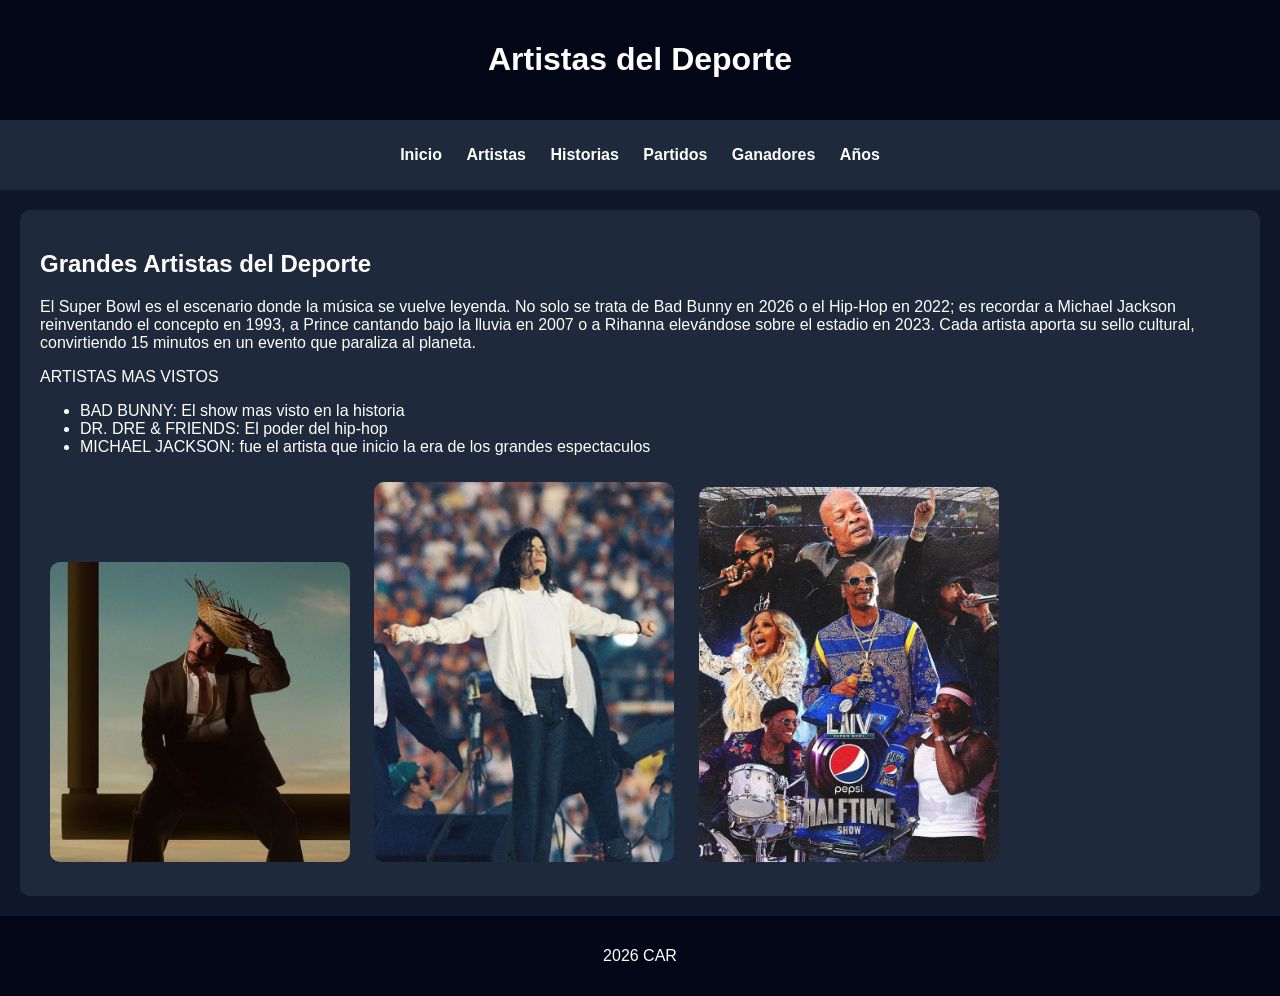
==== artistas.html @ bba03903 "Creacion de mis paginas" ====
<!DOCTYPE html>
<html lang="es">

<head>
<meta charset="UTF-8">
<title>Artistas del Deporte</title>
<link rel="stylesheet" href="estilos.css">
</head>

<body>

<header>
<h1>Artistas del Deporte</h1>
</header>

<nav>
<ul>
<li><a href="index.html">Inicio</a></li>
<li><a href="artistas.html">Artistas</a></li>
<li><a href="historias.html">Historias</a></li>
<li><a href="partidos.html">Partidos</a></li>
<li><a href="ganadores.html">Ganadores</a></li>
<li><a href="anos.html">Años</a></li>
</ul>
</nav>

<section>

<h2>Grandes Artistas del Deporte</h2>

<p>El Super Bowl es el escenario donde la música se vuelve leyenda. No solo se trata de Bad Bunny en 2026 o el Hip-Hop en 2022; es recordar a Michael Jackson reinventando el concepto en 1993, a Prince cantando bajo la lluvia en 2007 o a Rihanna elevándose sobre el estadio en 2023. Cada artista aporta su sello cultural, convirtiendo 15 minutos en un evento que paraliza al planeta.</p>

<p>ARTISTAS MAS VISTOS</p>

<ul>
<li> BAD BUNNY: El show mas visto en la historia</li>
<li> DR. DRE & FRIENDS: El poder del hip-hop</li>
<li> MICHAEL JACKSON: fue el artista que inicio la era de los grandes espectaculos</li>
</ul>

<img src="img/imagen2.jpeg" width="300">
<img src="img/jasom.jpeg" width="300">
<img src="img/imagen4.jpeg" width="300">

</section>

<footer>
<p>2026 CAR</p>
</footer>

</body>
</html>
---- estilos.css ----
body{
font-family: Arial;
margin:0;
background:#0f172a;
color:white;
}

header{
background:#020617;
text-align:center;
padding:20px;
}

nav{
background:#1e293b;
padding:10px;
text-align:center;
}

nav ul{
list-style:none;
padding:0;
}

nav ul li{
display:inline;
margin:10px;
}

nav a{
color:white;
text-decoration:none;
font-weight:bold;
}

section{
background:#1e293b;
margin:20px;
padding:20px;
border-radius:10px;
}

img{
margin:10px;
border-radius:10px;

}

table{
background:rgb(108, 126, 6);
color:rgb(122, 10, 10);
margin-top:20px;
}

form input, textarea{
width:250px;
padding:5px;
}

button{
padding:10px 20px;
background:#2563eb;
color:white;
border:none;
border-radius:5px;
}

footer{
background:#020617;
text-align:center;
padding:15px;
}
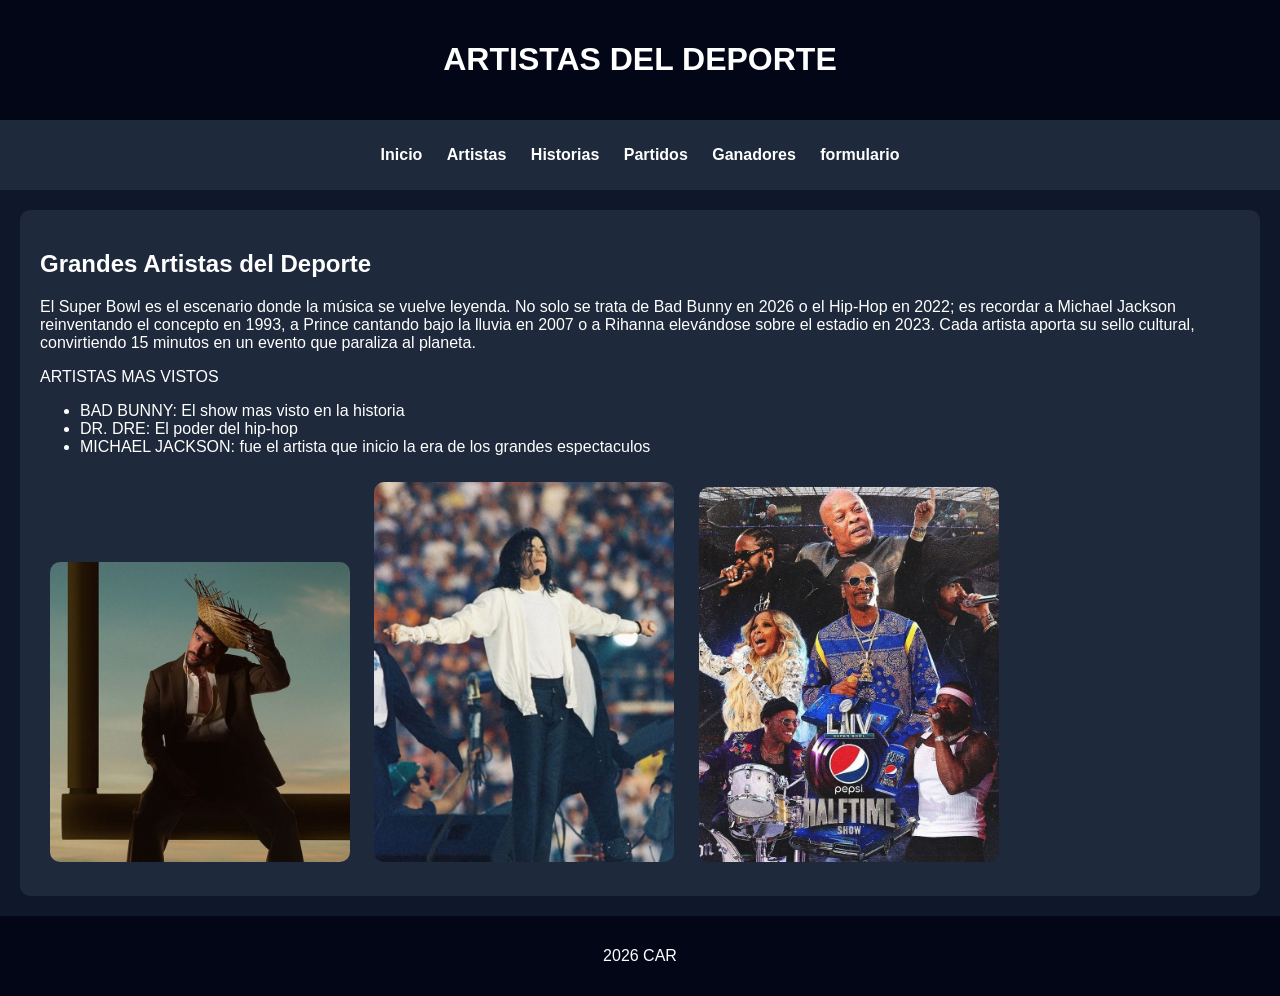
==== commit 642a5dc9: "formulario" ====
--- a/artistas.html
+++ b/artistas.html
@@ -3,30 +3,30 @@
 
 <head>
 <meta charset="UTF-8">
-<title>Artistas del Deporte</title>
+<title>ARTISTAS DEL DEPORTE</title>
 <link rel="stylesheet" href="estilos.css">
 </head>
 
 <body>
 
-<header>
-<h1>Artistas del Deporte</h1>
-</header>
+ <header>
+    <h1>ARTISTAS DEL DEPORTE</h1>
+ </header>
 
-<nav>
-<ul>
-<li><a href="index.html">Inicio</a></li>
-<li><a href="artistas.html">Artistas</a></li>
-<li><a href="historias.html">Historias</a></li>
-<li><a href="partidos.html">Partidos</a></li>
-<li><a href="ganadores.html">Ganadores</a></li>
-<li><a href="anos.html">Años</a></li>
-</ul>
-</nav>
+ <nav>
+ <ul>
+    <li><a href="index.html">Inicio</a></li>
+    <li><a href="artistas.html">Artistas</a></li>
+    <li><a href="historias.html">Historias</a></li>
+    <li><a href="partidos.html">Partidos</a></li>
+    <li><a href="ganadores.html">Ganadores</a></li>
+      <li><a href="formulario.html">formulario</a></li>
+   </ul>
+  </nav>
 
 <section>
 
-<h2>Grandes Artistas del Deporte</h2>
+ <h2>Grandes Artistas del Deporte</h2>
 
 <p>El Super Bowl es el escenario donde la música se vuelve leyenda. No solo se trata de Bad Bunny en 2026 o el Hip-Hop en 2022; es recordar a Michael Jackson reinventando el concepto en 1993, a Prince cantando bajo la lluvia en 2007 o a Rihanna elevándose sobre el estadio en 2023. Cada artista aporta su sello cultural, convirtiendo 15 minutos en un evento que paraliza al planeta.</p>
 
@@ -34,7 +34,7 @@
 
 <ul>
 <li> BAD BUNNY: El show mas visto en la historia</li>
-<li> DR. DRE & FRIENDS: El poder del hip-hop</li>
+<li> DR. DRE: El poder del hip-hop</li>
 <li> MICHAEL JACKSON: fue el artista que inicio la era de los grandes espectaculos</li>
 </ul>
 
--- a/estilos.css
+++ b/estilos.css
@@ -47,9 +47,11 @@
 }
 
 table{
-background:rgb(108, 126, 6);
-color:rgb(122, 10, 10);
+background:rgb(19, 20, 67);
+color:#25468c;
 margin-top:20px;
+width: 50%;
+font-size: large;
 }
 
 form input, textarea{
@@ -59,7 +61,7 @@
 
 button{
 padding:10px 20px;
-background:#2563eb;
+background:#25468c;
 color:white;
 border:none;
 border-radius:5px;
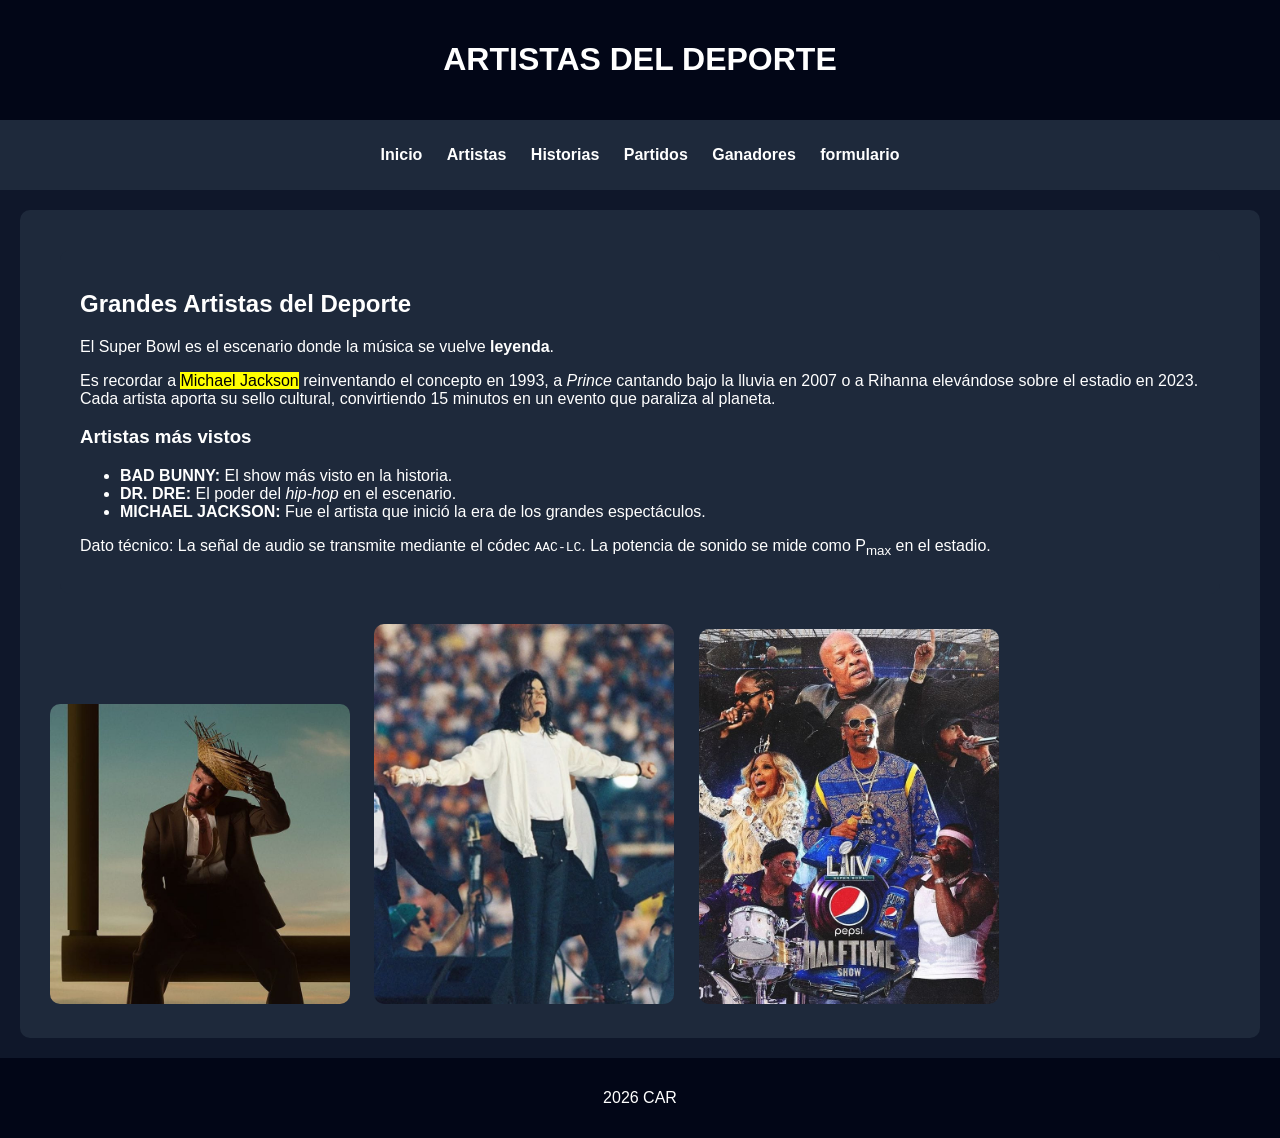
==== commit 3d6e1a48: "ganadores" ====
--- a/artistas.html
+++ b/artistas.html
@@ -14,33 +14,53 @@
  </header>
 
  <nav>
- <ul>
-    <li><a href="index.html">Inicio</a></li>
-    <li><a href="artistas.html">Artistas</a></li>
-    <li><a href="historias.html">Historias</a></li>
-    <li><a href="partidos.html">Partidos</a></li>
-    <li><a href="ganadores.html">Ganadores</a></li>
-      <li><a href="formulario.html">formulario</a></li>
+    <ul>
+         <li><a href="index.html">Inicio</a></li>
+         <li><a href="artistas.html">Artistas</a></li>
+         <li><a href="historias.html">Historias</a></li>
+         <li><a href="partidos.html">Partidos</a></li>
+         <li><a href="ganadores.html">Ganadores</a></li>
+         <li><a href="formulario.html">formulario</a></li>
    </ul>
   </nav>
 
 <section>
+<section>
+    <article>
+      
+            <h2>Grandes Artistas del Deporte</h2>
+            <p>
+                El Super Bowl es el escenario donde la música se vuelve <strong>leyenda</strong>. 
+            </p>
+      
 
- <h2>Grandes Artistas del Deporte</h2>
+        <p>
+            Es recordar a <mark>Michael Jackson</mark> reinventando el concepto en 1993, a 
+            <em>Prince</em> cantando bajo la lluvia en 2007 o a Rihanna elevándose sobre el estadio en 2023. 
+            Cada artista aporta su sello cultural, convirtiendo 15 minutos en un evento que paraliza al planeta.
+        </p>
 
-<p>El Super Bowl es el escenario donde la música se vuelve leyenda. No solo se trata de Bad Bunny en 2026 o el Hip-Hop en 2022; es recordar a Michael Jackson reinventando el concepto en 1993, a Prince cantando bajo la lluvia en 2007 o a Rihanna elevándose sobre el estadio en 2023. Cada artista aporta su sello cultural, convirtiendo 15 minutos en un evento que paraliza al planeta.</p>
+        <h3>Artistas más vistos</h3>
+        <ul>
+            <li><strong>BAD BUNNY:</strong> El show más visto en la historia.</li>
+            <li><strong>DR. DRE:</strong> El poder del <em>hip-hop</em> en el escenario.</li>
+            <li><strong>MICHAEL JACKSON:</strong> Fue el artista que inició la era de los grandes espectáculos.</li>
+        </ul>
 
-<p>ARTISTAS MAS VISTOS</p>
+        <p>
+            Dato técnico: La señal de audio se transmite mediante el códec <code>AAC-LC</code>. 
+            La potencia de sonido se mide como P<sub>max</sub> en el estadio.
+        </p>
+    </article>
+</section>
 
-<ul>
-<li> BAD BUNNY: El show mas visto en la historia</li>
-<li> DR. DRE: El poder del hip-hop</li>
-<li> MICHAEL JACKSON: fue el artista que inicio la era de los grandes espectaculos</li>
-</ul>
 
-<img src="img/imagen2.jpeg" width="300">
-<img src="img/jasom.jpeg" width="300">
-<img src="img/imagen4.jpeg" width="300">
+<img src="img/imagen2.jpeg" width="300"
+alt="show de medio tiempo de Bad Bunny">
+<img src="img/jasom.jpeg" width="300"
+alt="show de  MICHAEL JACKSON">
+<img src="img/imagen4.jpeg" width="300"
+alt="Show de DR. DRE ">
 
 </section>
 
--- a/estilos.css
+++ b/estilos.css
@@ -47,11 +47,14 @@
 }
 
 table{
-background:rgb(19, 20, 67);
-color:#25468c;
-margin-top:20px;
-width: 50%;
-font-size: large;
+  width: 100%;
+    border-collapse: collapse;
+    margin: 25px 0;
+    font-size: 1.1rem;
+    background-color: #1e293b; 
+    border-radius: 8px;
+    overflow: hidden;
+    box-shadow: 0 4px 15px rgba(0, 0, 0, 0.3);
 }
 
 form input, textarea{
@@ -71,4 +74,17 @@
 background:#020617;
 text-align:center;
 padding:15px;
-}+}
+.contenedor-portada {
+    width: 100%;
+    height: 400px;
+    overflow: hidden;
+}
+
+.img-portada {
+    width: 100%;
+    height: 100%;
+    object-fit: cover; 
+    margin: 0;
+    border-radius: 0;
+}
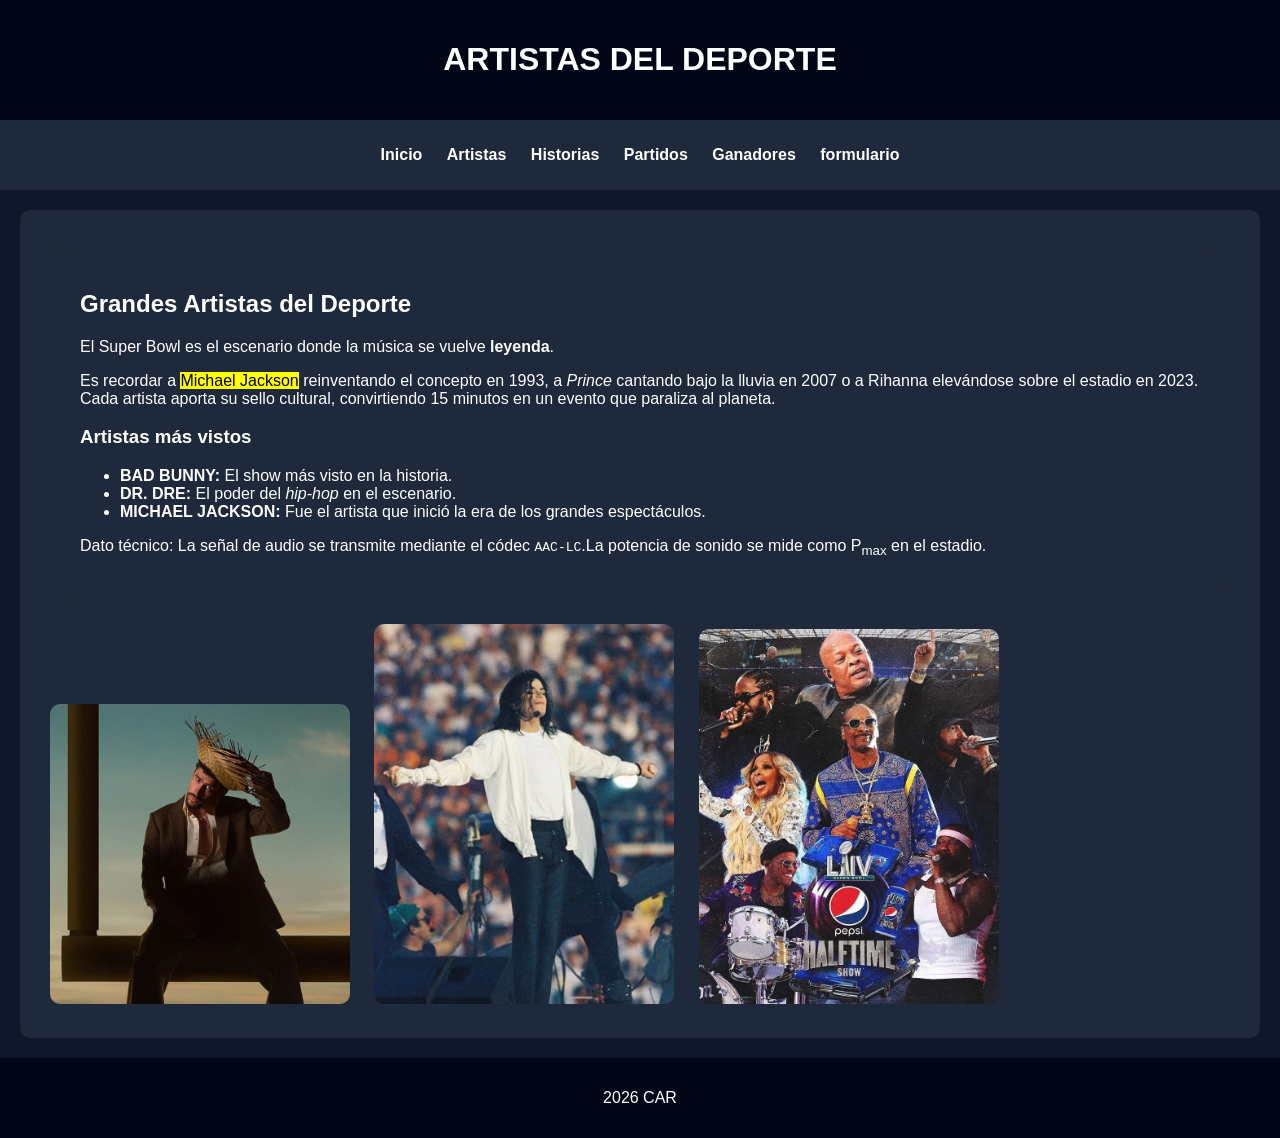
==== commit 5fdf974e: "nuevo" ====
--- a/artistas.html
+++ b/artistas.html
@@ -1,72 +1,64 @@
 <!DOCTYPE html>
 <html lang="es">
+    <head>
+        <meta charset="UTF-8">
+        <title>ARTISTAS DEL DEPORTE</title>
+        <link rel="stylesheet" href="estilos.css">
+    </head>
+    <body>
+        
+        <header>
+             <h1>ARTISTAS DEL DEPORTE</h1>
+            </header>
+            
+            <nav>
+                <ul>
+                    <li><a href="index.html">Inicio</a></li>
+                    <li><a href="artistas.html">Artistas</a></li>
+                    <li><a href="historias.html">Historias</a></li>
+                    <li><a href="partidos.html">Partidos</a></li>
+                    <li><a href="ganadores.html">Ganadores</a></li>
+                    <li><a href="formulario.html">formulario</a></li>
+                </ul>
+            </nav>
+            
+            <section>
+                <section>
+                    
+                    <article>
+                        <h2>Grandes Artistas del Deporte</h2>
+                         <p> El Super Bowl es el escenario donde la música se vuelve <strong>leyenda</strong>. 
+                         </p>
+                         
+                         <p>Es recordar a <mark>Michael Jackson</mark> reinventando el concepto en 1993, a <em>Prince</em> cantando bajo la lluvia en 2007 o a Rihanna elevándose sobre el estadio en 2023. Cada artista aporta su sello cultural, convirtiendo 15 minutos en un evento que paraliza al planeta.</p>
 
-<head>
-<meta charset="UTF-8">
-<title>ARTISTAS DEL DEPORTE</title>
-<link rel="stylesheet" href="estilos.css">
-</head>
-
-<body>
-
- <header>
-    <h1>ARTISTAS DEL DEPORTE</h1>
- </header>
-
- <nav>
-    <ul>
-         <li><a href="index.html">Inicio</a></li>
-         <li><a href="artistas.html">Artistas</a></li>
-         <li><a href="historias.html">Historias</a></li>
-         <li><a href="partidos.html">Partidos</a></li>
-         <li><a href="ganadores.html">Ganadores</a></li>
-         <li><a href="formulario.html">formulario</a></li>
-   </ul>
-  </nav>
-
-<section>
-<section>
-    <article>
-      
-            <h2>Grandes Artistas del Deporte</h2>
-            <p>
-                El Super Bowl es el escenario donde la música se vuelve <strong>leyenda</strong>. 
-            </p>
-      
-
-        <p>
-            Es recordar a <mark>Michael Jackson</mark> reinventando el concepto en 1993, a 
-            <em>Prince</em> cantando bajo la lluvia en 2007 o a Rihanna elevándose sobre el estadio en 2023. 
-            Cada artista aporta su sello cultural, convirtiendo 15 minutos en un evento que paraliza al planeta.
-        </p>
-
-        <h3>Artistas más vistos</h3>
-        <ul>
-            <li><strong>BAD BUNNY:</strong> El show más visto en la historia.</li>
-            <li><strong>DR. DRE:</strong> El poder del <em>hip-hop</em> en el escenario.</li>
-            <li><strong>MICHAEL JACKSON:</strong> Fue el artista que inició la era de los grandes espectáculos.</li>
-        </ul>
-
-        <p>
-            Dato técnico: La señal de audio se transmite mediante el códec <code>AAC-LC</code>. 
-            La potencia de sonido se mide como P<sub>max</sub> en el estadio.
-        </p>
-    </article>
-</section>
-
-
-<img src="img/imagen2.jpeg" width="300"
-alt="show de medio tiempo de Bad Bunny">
-<img src="img/jasom.jpeg" width="300"
-alt="show de  MICHAEL JACKSON">
-<img src="img/imagen4.jpeg" width="300"
-alt="Show de DR. DRE ">
-
-</section>
-
-<footer>
-<p>2026 CAR</p>
-</footer>
-
-</body>
-</html>+                         <h3>Artistas más vistos</h3>
+                         <ul>
+                             <li><strong>BAD BUNNY:</strong> El show más visto en la historia.</li>
+                              <li><strong>DR. DRE:</strong> El poder del <em>hip-hop</em> en el escenario.</li>
+                              <li><strong>MICHAEL JACKSON:</strong> Fue el artista que inició la era de los grandes espectáculos.</li>
+                            </ul>
+                            
+                            
+                            <p> Dato técnico: La señal de audio se transmite mediante el códec <code>AAC-LC</code>.La potencia de sonido se mide como P<sub>max</sub> en el estadio.
+                            </p>
+                        </article>
+                    </section>
+                    
+                    
+                    <img src="img/imagen2.jpeg" width="300"
+                    alt="show de medio tiempo de Bad Bunny">
+                    
+                    <img src="img/jasom.jpeg" width="300"
+                    alt="show de  MICHAEL JACKSON">
+                    
+                    <img src="img/imagen4.jpeg" width="300"
+                    alt="Show de DR. DRE ">
+                </section>
+                
+                <footer>
+                    <p>2026 CAR</p>
+                </footer>
+        </body>
+        
+    </html>
